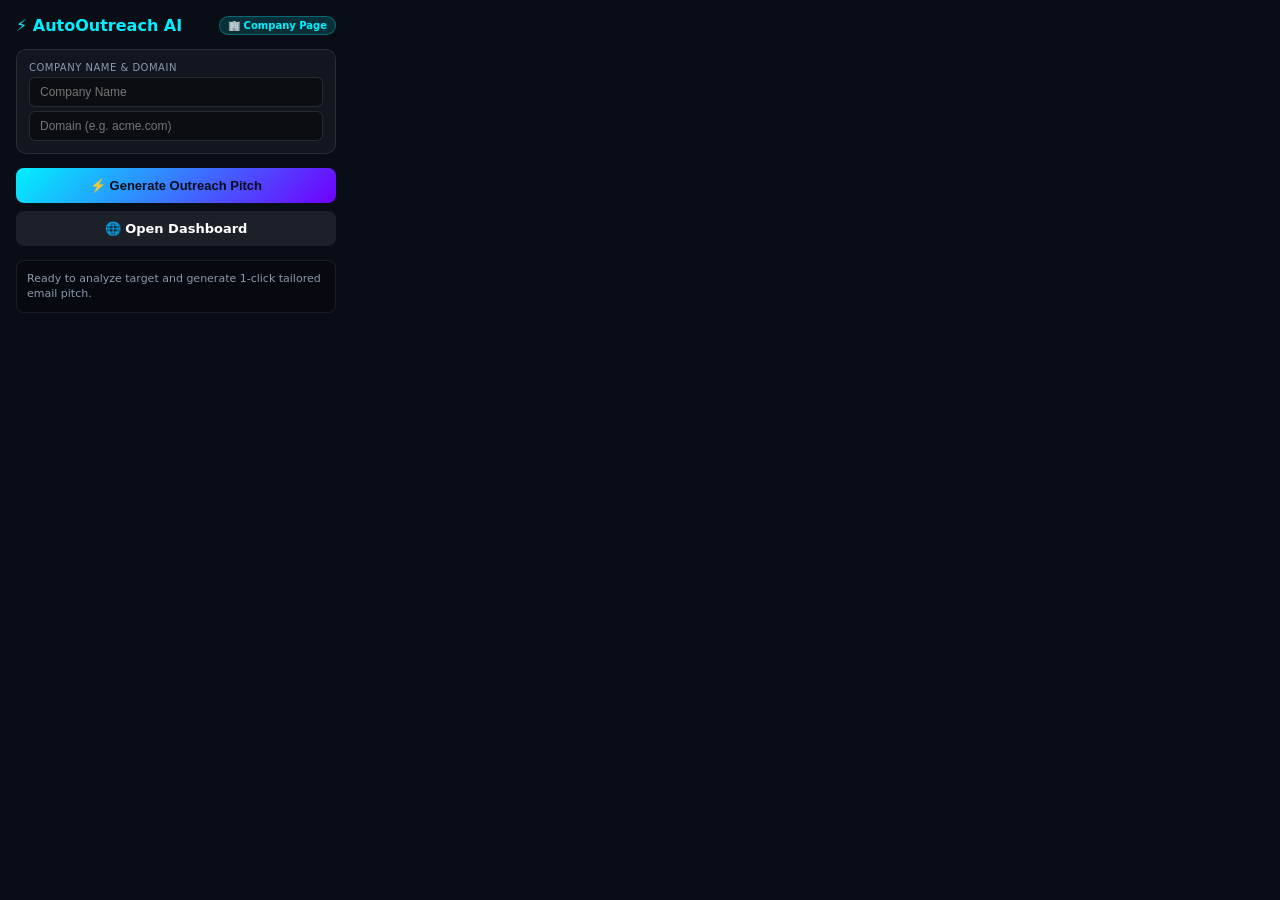
==== frontend/extension/popup.html @ 4e113120 "feat: Production System Design outreach engine with Redis L2 + SQLite L3 2-tier caching, rate limite" ====
<!DOCTYPE html>
<html lang="en">
<head>
  <meta charset="UTF-8">
  <title>AutoOutreach Copilot</title>
  <link rel="stylesheet" href="popup.css">
</head>
<body>
  <div class="popup-container">
    <div class="header">
      <div class="logo">⚡ AutoOutreach AI</div>
      <span class="badge" id="mode-badge">Detecting...</span>
    </div>

    <div class="target-card">
      <div class="field-group" id="person-fields">
        <div class="label">Target Decision Maker</div>
        <input type="text" class="input-field" id="person-name" placeholder="Full Name (e.g. John Doe)">
        <input type="text" class="input-field" id="person-title" placeholder="Title (e.g. Co-Founder / CTO)">
      </div>

      <div class="field-group">
        <div class="label">Company Name & Domain</div>
        <input type="text" class="input-field" id="company-name" placeholder="Company Name">
        <input type="text" class="input-field" id="company-domain" placeholder="Domain (e.g. acme.com)">
      </div>
    </div>

    <div class="actions">
      <button class="btn btn-primary" id="btn-run-outreach">
        ⚡ Generate Outreach Pitch
      </button>
      <a href="http://localhost:8000" target="_blank" class="btn btn-secondary">
        🌐 Open Dashboard
      </a>
    </div>

    <div class="status-box" id="status-box">
      Ready to analyze target and generate 1-click tailored email pitch.
    </div>
  </div>

  <script src="popup.js"></script>
</body>
</html>
---- frontend/extension/popup.css ----
body {
  width: 320px;
  margin: 0;
  padding: 16px;
  background-color: #090d16;
  color: #f0f4f8;
  font-family: system-ui, -apple-system, BlinkMacSystemFont, 'Segoe UI', Roboto, sans-serif;
}

.popup-container {
  display: flex;
  flex-direction: column;
  gap: 14px;
}

.header {
  display: flex;
  justify-content: space-between;
  align-items: center;
}

.logo {
  font-size: 16px;
  font-weight: 800;
  color: #00f0ff;
}

.badge {
  background: rgba(0, 240, 255, 0.15);
  color: #00f0ff;
  border: 1px solid rgba(0, 240, 255, 0.3);
  padding: 3px 8px;
  border-radius: 10px;
  font-size: 10px;
  font-weight: 700;
}

.badge.person {
  background: rgba(112, 0, 255, 0.2);
  color: #b57cff;
  border-color: rgba(112, 0, 255, 0.4);
}

.target-card {
  background: rgba(255, 255, 255, 0.04);
  border: 1px solid rgba(255, 255, 255, 0.1);
  padding: 12px;
  border-radius: 10px;
  display: flex;
  flex-direction: column;
  gap: 10px;
}

.field-group {
  display: flex;
  flex-direction: column;
  gap: 4px;
}

.label {
  font-size: 10px;
  text-transform: uppercase;
  color: #8a99ad;
  letter-spacing: 0.5px;
}

.input-field {
  background: rgba(0, 0, 0, 0.4);
  border: 1px solid rgba(255, 255, 255, 0.12);
  color: #ffffff;
  padding: 7px 10px;
  border-radius: 6px;
  font-size: 12px;
  outline: none;
}

.input-field:focus {
  border-color: #00f0ff;
}

.actions {
  display: flex;
  flex-direction: column;
  gap: 8px;
}

.btn {
  width: 100%;
  padding: 10px;
  border-radius: 8px;
  font-size: 13px;
  font-weight: 600;
  cursor: pointer;
  border: none;
  text-align: center;
  text-decoration: none;
  box-sizing: border-box;
}

.btn-primary {
  background: linear-gradient(135deg, #00f0ff, #7000ff);
  color: #090d16;
  font-weight: 700;
}

.btn-primary:hover {
  opacity: 0.9;
}

.btn-autofill {
  background: linear-gradient(135deg, #10b981, #059669);
  color: #ffffff;
  font-weight: 700;
}

.btn-autofill:hover {
  opacity: 0.9;
}

.btn-secondary {
  background: rgba(255, 255, 255, 0.08);
  color: #ffffff;
}

.status-box {
  background: rgba(0, 0, 0, 0.3);
  border: 1px solid rgba(255, 255, 255, 0.08);
  padding: 10px;
  border-radius: 8px;
  font-size: 11px;
  color: #8a99ad;
  line-height: 1.4;
}
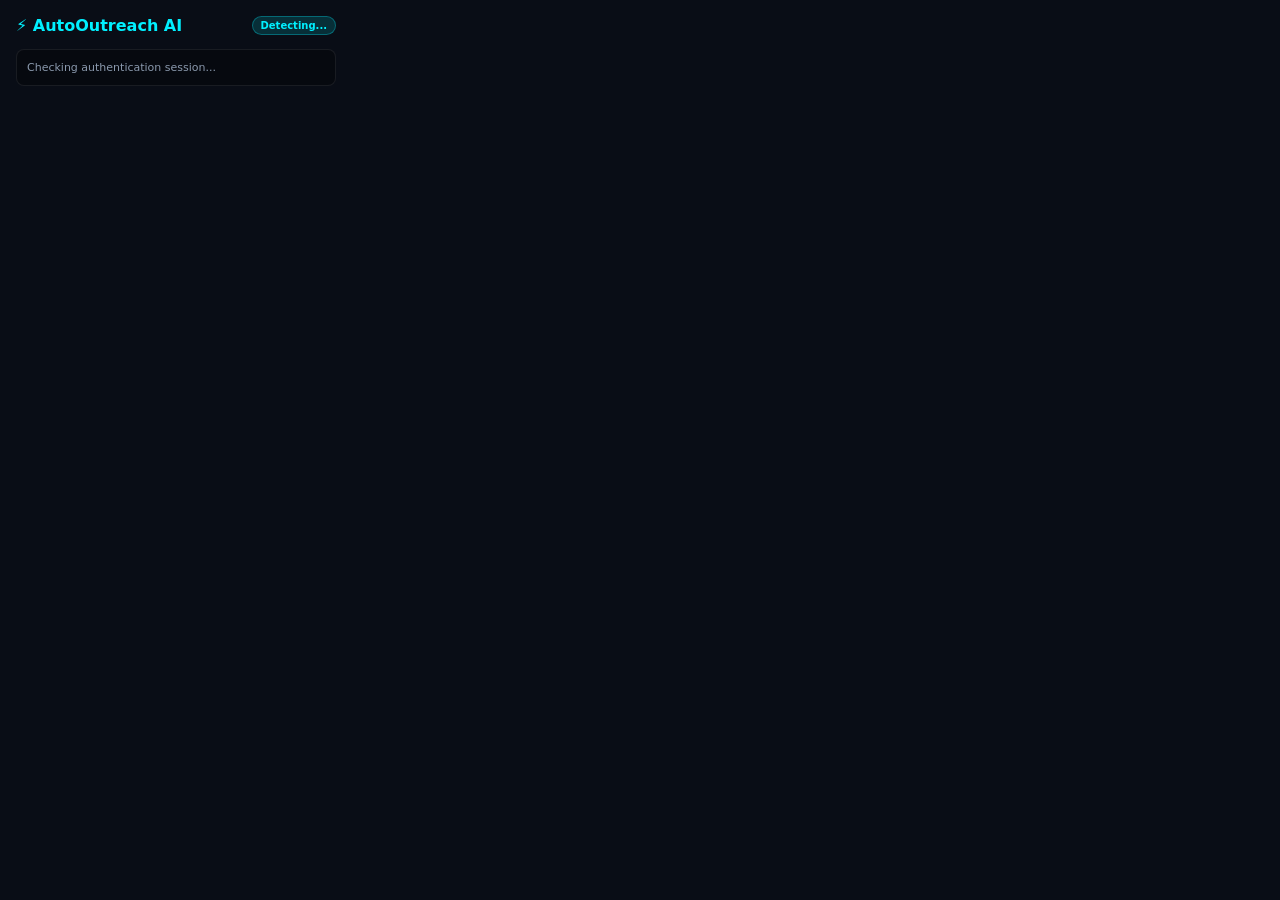
==== commit e3910119: "feat(security): implement stateless Role-Based JWT authentication (RBAC) with bcrypt and Bearer rout" ====
--- a/frontend/extension/popup.html
+++ b/frontend/extension/popup.html
@@ -12,31 +12,52 @@
       <span class="badge" id="mode-badge">Detecting...</span>
     </div>
 
-    <div class="target-card">
-      <div class="field-group" id="person-fields">
-        <div class="label">Target Decision Maker</div>
-        <input type="text" class="input-field" id="person-name" placeholder="Full Name (e.g. John Doe)">
-        <input type="text" class="input-field" id="person-title" placeholder="Title (e.g. Co-Founder / CTO)">
+    <!-- 1. Authentication View (When logged out) -->
+    <div class="target-card" id="auth-section" style="display: none;">
+      <div class="label" style="color: #00f0ff; font-weight: 700;">🔐 Admin Authentication</div>
+      <div class="field-group">
+        <input type="text" class="input-field" id="auth-username" placeholder="Username (sachin)" value="sachin">
+        <input type="password" class="input-field" id="auth-password" placeholder="Password" value="sachin123">
+      </div>
+      <button class="btn btn-primary" id="btn-login" style="margin-top: 6px;">
+        🔑 Sign In with JWT
+      </button>
+      <div id="auth-error" style="color: #ff4757; font-size: 11px; display: none;"></div>
+    </div>
+
+    <!-- 2. Main Outreach View (When authenticated) -->
+    <div id="main-section" style="display: none;">
+      <div style="display: flex; justify-content: space-between; align-items: center; margin-bottom: 8px;">
+        <span style="font-size: 11px; color: #a4b0be;" id="user-display">🟢 @sachin (Admin)</span>
+        <button id="btn-logout" style="background: none; border: none; color: #ff6b81; font-size: 11px; cursor: pointer; text-decoration: underline;">Logout</button>
       </div>
 
-      <div class="field-group">
-        <div class="label">Company Name & Domain</div>
-        <input type="text" class="input-field" id="company-name" placeholder="Company Name">
-        <input type="text" class="input-field" id="company-domain" placeholder="Domain (e.g. acme.com)">
+      <div class="target-card">
+        <div class="field-group" id="person-fields">
+          <div class="label">Target Decision Maker</div>
+          <input type="text" class="input-field" id="person-name" placeholder="Full Name (e.g. John Doe)">
+          <input type="text" class="input-field" id="person-title" placeholder="Title (e.g. Co-Founder / CTO)">
+        </div>
+
+        <div class="field-group">
+          <div class="label">Company Name & Domain</div>
+          <input type="text" class="input-field" id="company-name" placeholder="Company Name">
+          <input type="text" class="input-field" id="company-domain" placeholder="Domain (e.g. acme.com)">
+        </div>
+      </div>
+
+      <div class="actions" style="margin-top: 12px;">
+        <button class="btn btn-primary" id="btn-run-outreach">
+          ⚡ Generate Outreach Pitch
+        </button>
+        <a href="http://4.145.88.53:8000/dashboard" target="_blank" class="btn btn-secondary">
+          🌐 Open Dashboard
+        </a>
       </div>
     </div>
 
-    <div class="actions">
-      <button class="btn btn-primary" id="btn-run-outreach">
-        ⚡ Generate Outreach Pitch
-      </button>
-      <a href="http://localhost:8000" target="_blank" class="btn btn-secondary">
-        🌐 Open Dashboard
-      </a>
-    </div>
-
     <div class="status-box" id="status-box">
-      Ready to analyze target and generate 1-click tailored email pitch.
+      Checking authentication session...
     </div>
   </div>
 
